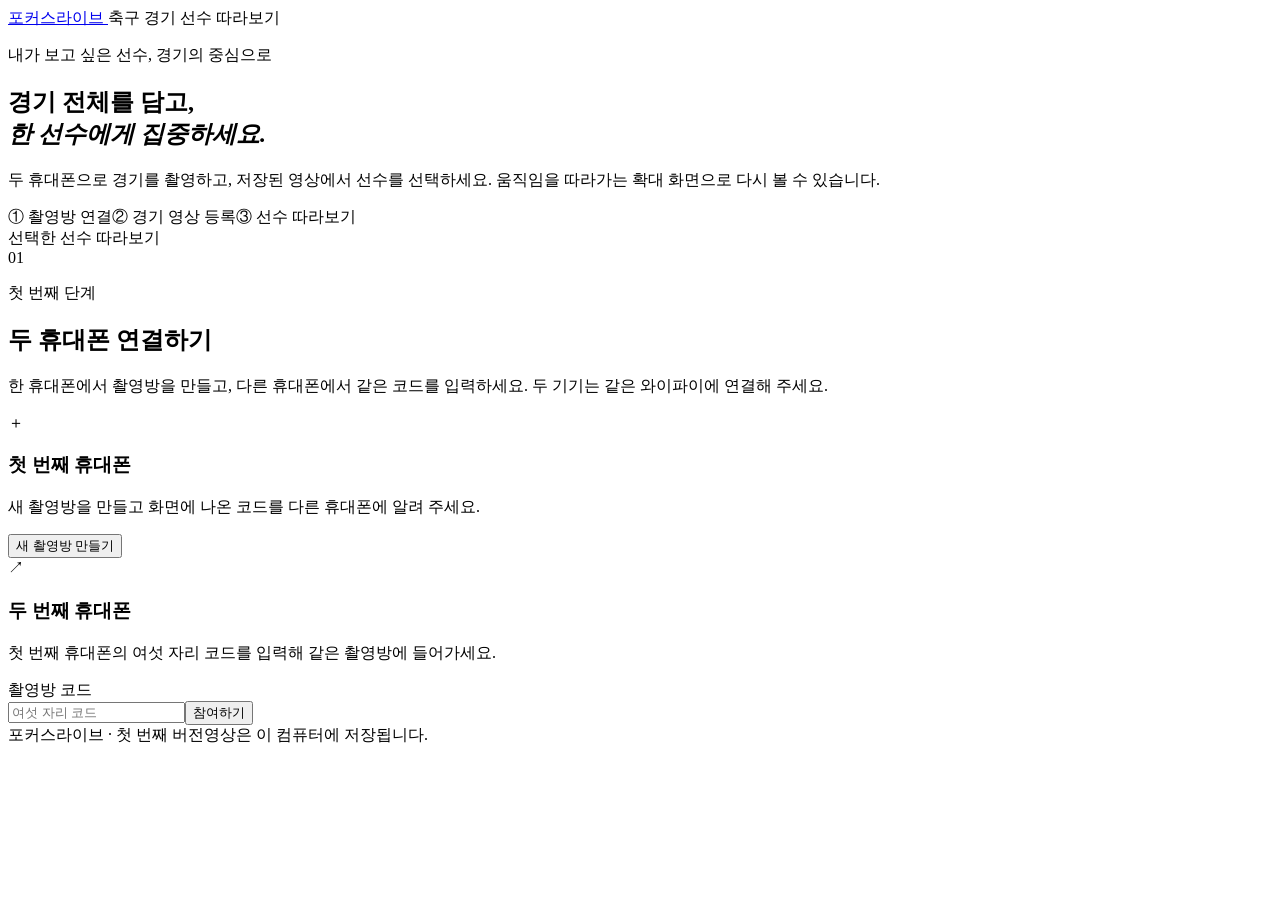
==== web/index.html @ 2efc1f88 "first commit" ====
<!doctype html>
<html lang="ko">
  <head>
    <meta charset="utf-8" />
    <meta name="viewport" content="width=device-width, initial-scale=1" />
    <meta name="theme-color" content="#10221c" />
    <title>포커스라이브 — 경기 속 한 사람을 따라보다</title>
    <link rel="icon" href="/static/favicon.svg" type="image/svg+xml" />
    <link rel="stylesheet" href="/static/style.css" />
    <script src="/static/app.js" defer></script>
  </head>
  <body>
    <div class="shell">
      <header class="topbar">
        <a class="brand" href="/" aria-label="포커스라이브 첫 화면">
          <span class="brand-mark" aria-hidden="true"><span></span></span>
          <span>포커스라이브</span>
        </a>
        <span class="topbar-note">축구 경기 선수 따라보기</span>
      </header>

      <main>
        <section class="hero" aria-labelledby="hero-title">
          <div class="hero-copy">
            <p class="eyebrow">내가 보고 싶은 선수, 경기의 중심으로</p>
            <h1 id="hero-title">경기 전체를 담고,<br /><em>한 선수에게 집중하세요.</em></h1>
            <p class="hero-description">두 휴대폰으로 경기를 촬영하고, 저장된 영상에서 선수를 선택하세요. 움직임을 따라가는 확대 화면으로 다시 볼 수 있습니다.</p>
            <div class="hero-tags" aria-label="이용 순서">
              <span>① 촬영방 연결</span><span>② 경기 영상 등록</span><span>③ 선수 따라보기</span>
            </div>
          </div>
          <div class="field-illustration" aria-hidden="true">
            <div class="field-lines"><span class="field-center"></span><span class="field-ring"></span><span class="field-box field-box-left"></span><span class="field-box field-box-right"></span></div>
            <span class="field-player field-player-one"></span>
            <span class="field-player field-player-two"></span>
            <span class="field-player field-player-three"></span>
            <span class="field-target"><span></span></span>
            <div class="field-label">선택한 선수 따라보기</div>
          </div>
        </section>

        <section class="panel" id="connect-panel" aria-labelledby="connect-title">
          <div class="section-heading"><span class="section-number">01</span><div><p class="section-kicker">첫 번째 단계</p><h2 id="connect-title">두 휴대폰 연결하기</h2></div></div>
          <p class="section-description">한 휴대폰에서 촬영방을 만들고, 다른 휴대폰에서 같은 코드를 입력하세요. 두 기기는 같은 와이파이에 연결해 주세요.</p>
          <div class="connect-grid">
            <div class="connect-card">
              <span class="connect-card-icon" aria-hidden="true">＋</span>
              <h3>첫 번째 휴대폰</h3>
              <p>새 촬영방을 만들고 화면에 나온 코드를 다른 휴대폰에 알려 주세요.</p>
              <button class="button button-primary" id="create-room" type="button">새 촬영방 만들기</button>
            </div>
            <form class="connect-card" id="join-form">
              <span class="connect-card-icon" aria-hidden="true">↗</span>
              <h3>두 번째 휴대폰</h3>
              <p>첫 번째 휴대폰의 여섯 자리 코드를 입력해 같은 촬영방에 들어가세요.</p>
              <label for="room-code">촬영방 코드</label>
              <div class="join-row"><input id="room-code" name="room-code" type="text" inputmode="text" maxlength="6" autocomplete="off" placeholder="여섯 자리 코드" required /><button class="button button-secondary" type="submit">참여하기</button></div>
            </form>
          </div>
        </section>

        <section class="panel" id="room-panel" aria-labelledby="room-title" hidden>
          <div class="section-heading"><span class="section-number">02</span><div><p class="section-kicker">두 번째 단계</p><h2 id="room-title">경기 영상 등록하기</h2></div></div>
          <div class="room-info"><div><span class="muted-label">현재 촬영방</span><strong id="active-code">------</strong></div><button class="button button-small" id="copy-code" type="button">코드 복사</button><button class="button button-small" id="leave-room" type="button">다른 촬영방</button><span class="your-device" id="your-device">이 휴대폰: —</span></div>
          <p class="section-description">두 휴대폰에서 각각 아래 버튼을 눌러 촬영하세요. 휴대폰에 따라 카메라 화면이나 영상 선택 화면이 열립니다. 촬영을 마친 뒤 영상을 등록하면 분석이 시작됩니다.</p>
          <div class="device-grid" id="device-grid" aria-live="polite"></div>
          <div class="upload-bar"><div><strong>이 휴대폰의 영상</strong><p id="upload-hint">지금 촬영하거나 저장된 영상을 고르세요. 최대 500메가바이트까지 등록할 수 있습니다.</p></div><div class="upload-actions"><label class="button button-primary upload-button" for="capture-file">지금 촬영</label><label class="button button-secondary upload-button" for="saved-file">저장된 영상 선택</label></div><input id="capture-file" type="file" accept="video/*" capture="environment" /><input id="saved-file" type="file" accept="video/mp4,video/quicktime,video/x-m4v,video/webm,video/3gpp,.mp4,.mov,.m4v,.webm,.3gp" /></div>
        </section>

        <section class="panel" id="library-panel" aria-labelledby="library-title" hidden>
          <div class="section-heading"><span class="section-number">03</span><div><p class="section-kicker">세 번째 단계</p><h2 id="library-title">선수 따라보기</h2></div></div>
          <p class="section-description">분석을 마친 영상을 고른 뒤 원본 화면에서 선수를 누르세요. 추적이 끊기면 전체 화면으로 돌아가며, 선수를 다시 고를 수 있습니다.</p>
          <div class="video-list" id="video-list"></div>
          <div class="viewer" id="viewer" hidden>
            <div class="viewer-grid">
              <div class="viewer-card"><div class="viewer-heading"><h3>전체 경기 화면</h3><span>선수를 눌러 선택</span></div><div class="video-wrap"><video id="original-video" playsinline preload="auto"></video><canvas id="selection-canvas" aria-label="화면 속 선수를 선택하는 영역"></canvas></div><div class="video-controls"><button id="toggle-play" type="button">재생</button><input id="seek-range" type="range" min="0" max="1000" value="0" aria-label="영상 재생 위치" /><span id="play-time">0:00 / 0:00</span><button id="toggle-mute" type="button">소리 끄기</button></div></div>
              <div class="viewer-card"><div class="viewer-heading"><h3>선수 따라보기</h3><span id="focus-label">선수를 선택해 주세요</span></div><div class="focus-wrap"><canvas id="focus-canvas" aria-label="선택한 선수를 따라가는 확대 화면"></canvas><div class="focus-empty" id="focus-empty">원본 화면에서 선수를 선택해 주세요.</div></div></div>
            </div>
            <p class="viewer-notice" id="viewer-notice" role="status">원본 영상에서 선수의 표시를 누르면 따라보기가 시작됩니다.</p>
          </div>
        </section>
      </main>

      <footer class="footer"><span>포커스라이브 · 첫 번째 버전</span><span>영상은 이 컴퓨터에 저장됩니다.</span></footer>
    </div>
    <div class="toast" id="toast" role="status" aria-live="polite" hidden></div>
  </body>
</html>
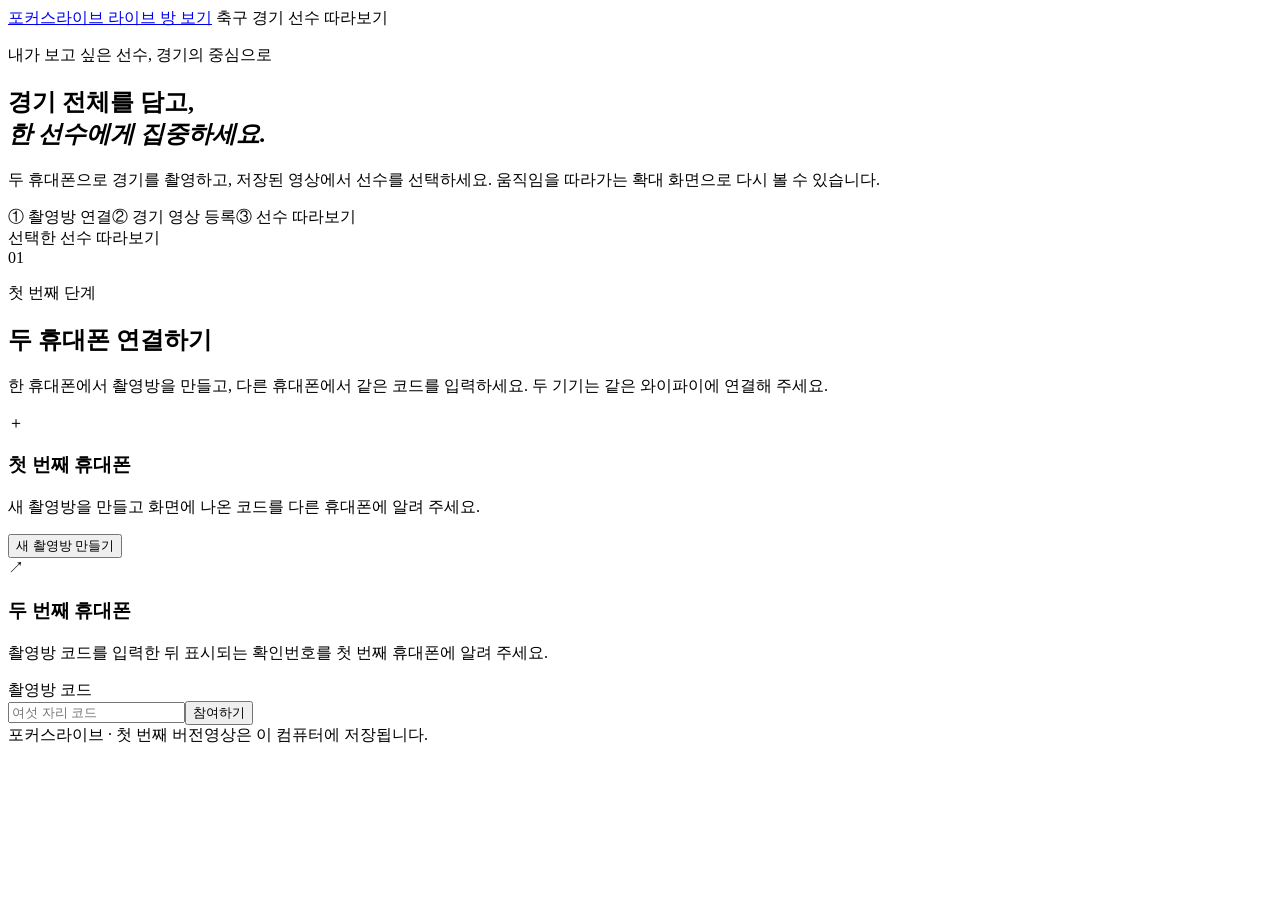
==== commit 4c412bdd: "livestream 기능 추가" ====
--- a/web/index.html
+++ b/web/index.html
@@ -8,6 +8,7 @@
     <link rel="icon" href="/static/favicon.svg" type="image/svg+xml" />
     <link rel="stylesheet" href="/static/style.css" />
     <script src="/static/app.js" defer></script>
+    <script src="/static/live-broadcast.js" defer></script>
   </head>
   <body>
     <div class="shell">
@@ -16,6 +17,7 @@
           <span class="brand-mark" aria-hidden="true"><span></span></span>
           <span>포커스라이브</span>
         </a>
+        <a class="button button-secondary" href="/live">라이브 방 보기</a>
         <span class="topbar-note">축구 경기 선수 따라보기</span>
       </header>
 
@@ -52,9 +54,10 @@
             <form class="connect-card" id="join-form">
               <span class="connect-card-icon" aria-hidden="true">↗</span>
               <h3>두 번째 휴대폰</h3>
-              <p>첫 번째 휴대폰의 여섯 자리 코드를 입력해 같은 촬영방에 들어가세요.</p>
+              <p>촬영방 코드를 입력한 뒤 표시되는 확인번호를 첫 번째 휴대폰에 알려 주세요.</p>
               <label for="room-code">촬영방 코드</label>
               <div class="join-row"><input id="room-code" name="room-code" type="text" inputmode="text" maxlength="6" autocomplete="off" placeholder="여섯 자리 코드" required /><button class="button button-secondary" type="submit">참여하기</button></div>
+              <p id="join-waiting" class="join-message" role="status" hidden></p>
             </form>
           </div>
         </section>
@@ -62,8 +65,19 @@
         <section class="panel" id="room-panel" aria-labelledby="room-title" hidden>
           <div class="section-heading"><span class="section-number">02</span><div><p class="section-kicker">두 번째 단계</p><h2 id="room-title">경기 영상 등록하기</h2></div></div>
           <div class="room-info"><div><span class="muted-label">현재 촬영방</span><strong id="active-code">------</strong></div><button class="button button-small" id="copy-code" type="button">코드 복사</button><button class="button button-small" id="leave-room" type="button">다른 촬영방</button><span class="your-device" id="your-device">이 휴대폰: —</span></div>
+          <form id="join-approval" class="join-approval" hidden>
+            <label for="verification-code">두 번째 휴대폰에 표시된 확인번호</label>
+            <div class="join-row"><input id="verification-code" type="text" inputmode="numeric" pattern="[0-9]{6}" maxlength="6" autocomplete="off" placeholder="확인번호 6자리" required /><button class="button button-secondary" type="submit">기기 연결 승인</button></div>
+          </form>
           <p class="section-description">두 휴대폰에서 각각 아래 버튼을 눌러 촬영하세요. 휴대폰에 따라 카메라 화면이나 영상 선택 화면이 열립니다. 촬영을 마친 뒤 영상을 등록하면 분석이 시작됩니다.</p>
           <div class="device-grid" id="device-grid" aria-live="polite"></div>
+          <div class="live-broadcast">
+            <div><h3>경기 라이브</h3><p>이 기기의 카메라 영상을 시청자에게 실시간으로 보냅니다. 한 방에서 한 기기만 송출할 수 있습니다.</p></div>
+            <button class="button button-primary" id="start-live" type="button">라이브 시작</button>
+            <button class="button button-secondary" id="stop-live" type="button" hidden>라이브 종료</button>
+            <span id="live-broadcast-status" role="status">라이브 대기 중</span>
+            <video id="live-preview" autoplay muted playsinline hidden></video>
+          </div>
           <div class="upload-bar"><div><strong>이 휴대폰의 영상</strong><p id="upload-hint">지금 촬영하거나 저장된 영상을 고르세요. 최대 500메가바이트까지 등록할 수 있습니다.</p></div><div class="upload-actions"><label class="button button-primary upload-button" for="capture-file">지금 촬영</label><label class="button button-secondary upload-button" for="saved-file">저장된 영상 선택</label></div><input id="capture-file" type="file" accept="video/*" capture="environment" /><input id="saved-file" type="file" accept="video/mp4,video/quicktime,video/x-m4v,video/webm,video/3gpp,.mp4,.mov,.m4v,.webm,.3gp" /></div>
         </section>
 
